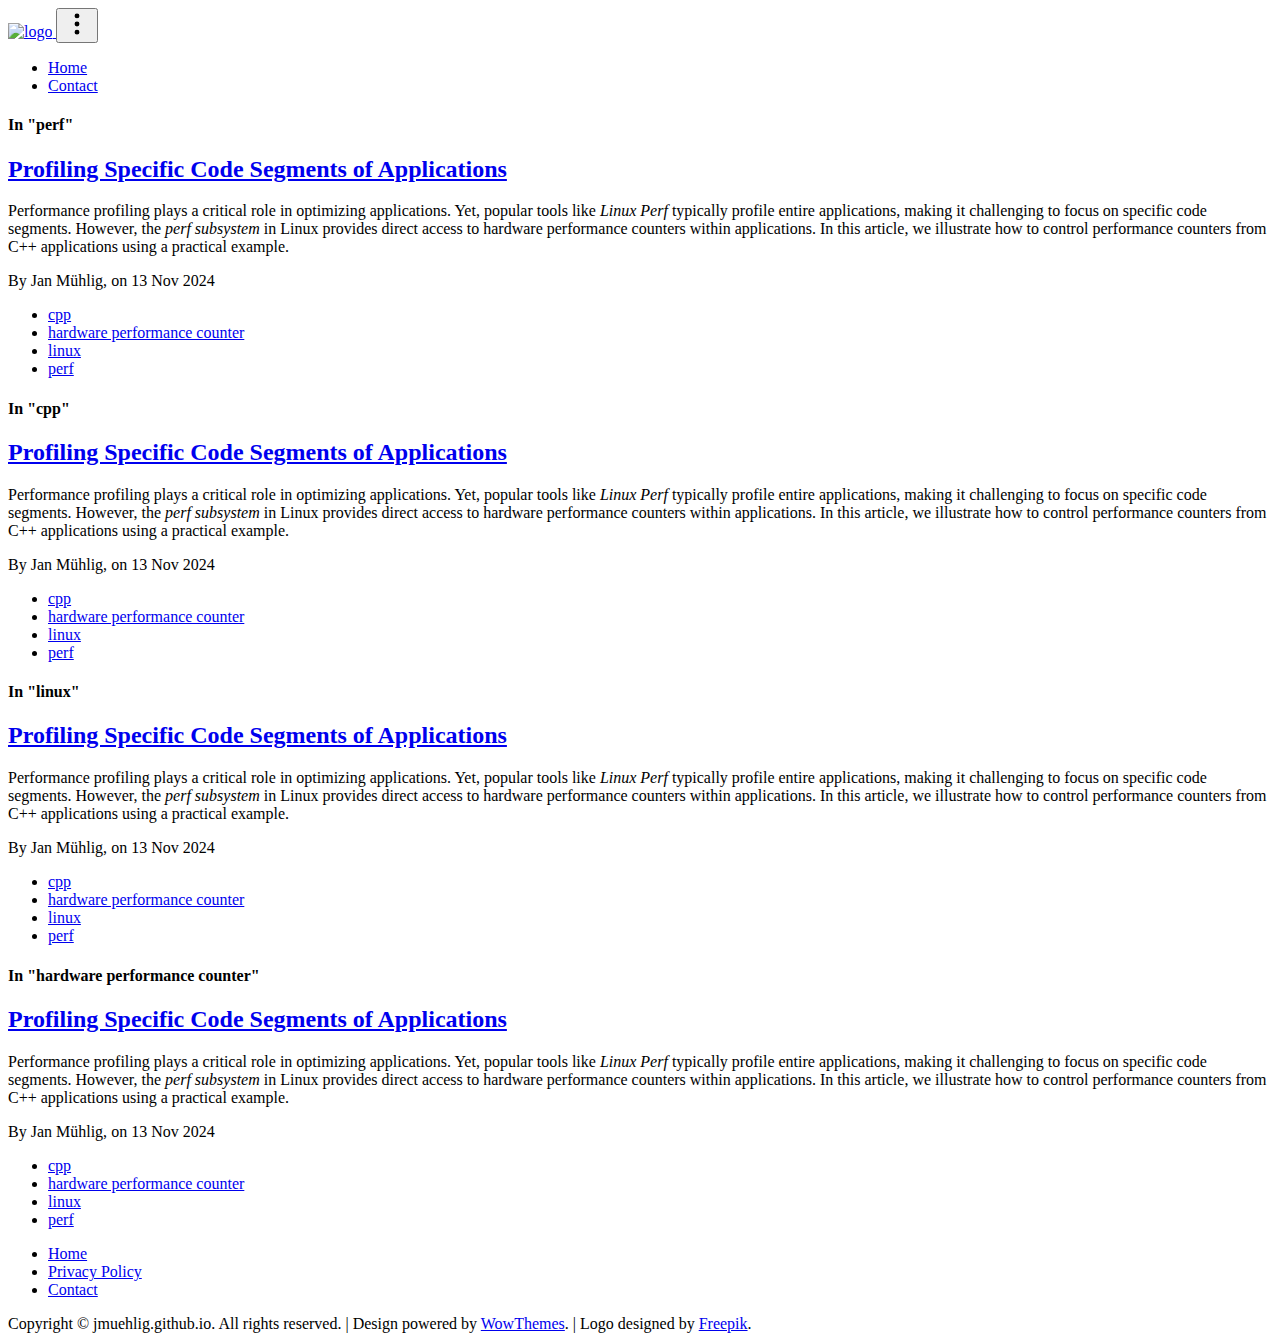
==== categories/index.html @ b86a59b8 "Initial blog." ====
<!DOCTYPE html>
<html lang="en">
<head>
<meta charset="utf-8">
<meta name="viewport" content="width=device-width, initial-scale=1, shrink-to-fit=no">
<link rel="icon" href="jmuehlig.github.io/assets/images/favicon.ico">

<title>Categories | jmuehlig.github.io</title>

<!-- Begin Jekyll SEO tag v2.8.0 -->
<title>Categories | jmuehlig.github.io</title>
<meta name="generator" content="Jekyll v4.3.3" />
<meta property="og:title" content="Categories" />
<meta name="author" content="jan" />
<meta property="og:locale" content="en_us" />
<meta property="og:site_name" content="jmuehlig.github.io" />
<meta property="og:type" content="website" />
<meta name="twitter:card" content="summary" />
<meta property="twitter:title" content="Categories" />
<script type="application/ld+json">
{"@context":"https://schema.org","@type":"WebPage","author":{"@type":"Person","name":"jan"},"headline":"Categories","publisher":{"@type":"Organization","logo":{"@type":"ImageObject","url":"/jmuehlig.github.io/assets/images/logo.png"},"name":"jan"},"url":"/jmuehlig.github.io/categories/"}</script>
<!-- End Jekyll SEO tag -->


<link href="jmuehlig.github.io/assets/css/theme.css" rel="stylesheet">

<!-- custom CSS - Remove this if you don't use it or choose to customize the stylesheet with sass-->
<link href="jmuehlig.github.io/assets/css/custom.css" rel="stylesheet">
<!-- custom CSS end-->
    

   
</head>   
    

<body class="layout-categories">

    
<!-- Menu Navigation
================================================== -->
<div class="navigation-wrap start-header start-style">
    <nav class="navbar navbar-expand-lg">
        <div class="container">

          <a class="navbar-brand text-dark font-weight-bold big d-flex align-items-center" href="jmuehlig.github.io/">
          
          <img class="mr-2" src="jmuehlig.github.io/assets/images/logo.png" alt="logo" width="40px"> 
          
          </a> 
          

          <button class="navbar-toggler" type="button" data-bs-toggle="collapse" data-bs-target="#navbarResponsive" aria-controls="navbarResponsive" aria-expanded="false" aria-label="Toggle navigation">
            <svg xmlns="http://www.w3.org/2000/svg" width="26" height="26" fill="currentColor" class="bi bi-three-dots-vertical" viewBox="0 0 16 16">
              <path d="M9.5 13a1.5 1.5 0 1 1-3 0 1.5 1.5 0 0 1 3 0zm0-5a1.5 1.5 0 1 1-3 0 1.5 1.5 0 0 1 3 0zm0-5a1.5 1.5 0 1 1-3 0 1.5 1.5 0 0 1 3 0z"/>
            </svg>
          </button>
          
          <div class="collapse navbar-collapse" id="navbarResponsive">
            <ul class="navbar-nav ml-auto font-weight-bold d-flex align-items-center">
              
              <li class="nav-item">
                <a class="nav-link px-3 " href="jmuehlig.github.io/" alt="Home">Home</a>
              </li>
              
              <li class="nav-item">
                <a class="nav-link px-3 " href="jmuehlig.github.io/contact/" alt="Contact">Contact</a>
              </li>
              
            </ul>
          </div>

        </div>
      </nav>
    </div>  

    
<!-- Container
================================================== -->    
<main class="container">   
      
<h4 class="mt-5 mb-4 pb-2 border-bottom" id="perf"><span class="text-capitalize small font-weight-bold">In "perf"</span></h4>
<div class="row">




<div class="col-md-4 mb-5">
<!-- begin post -->

<div class="card">
    <div class="card-block">
        <h2 class="card-title h4 serif-font"><a href="/jmuehlig.github.io/profiling-specific-code-segments-of-applications/" target="_self">Profiling Specific Code Segments of Applications</a></h2>
        <p class="card-text text-muted"><p>Performance profiling plays a critical role in optimizing applications. Yet, popular tools like <em>Linux Perf</em> typically profile entire applications, making it challenging to focus on specific code segments. However, the <em>perf subsystem</em> in Linux provides direct access to hardware performance counters within applications. In this article, we illustrate how to control performance counters from C++ applications using a practical example.</p>
</p>
        <div class="metafooter">
            <div class="wrapfooter small d-flex align-items-center">
                <span class="author-meta">
                  By  <span class="post-name"> Jan Mühlig, </span>             
                  on <span class="post-date">13 Nov 2024</span>
                </span>               
                <div class="clearfix"></div>
            </div>
            <p>
              <ul class="tags">
                  
                  
                  <li>
                   <a href="jmuehlig.github.io/categories#cpp">cpp</a>
                  </li>
                  
                  <li>
                   <a href="jmuehlig.github.io/categories#hardware-performance-counter">hardware performance counter</a>
                  </li>
                  
                  <li>
                   <a href="jmuehlig.github.io/categories#linux">linux</a>
                  </li>
                  
                  <li>
                   <a href="jmuehlig.github.io/categories#perf">perf</a>
                  </li>
                  
                </ul>
            </p>
        </div>
    </div>
</div>
<!-- end post -->

</div>





</div>

<h4 class="mt-5 mb-4 pb-2 border-bottom" id="cpp"><span class="text-capitalize small font-weight-bold">In "cpp"</span></h4>
<div class="row">




<div class="col-md-4 mb-5">
<!-- begin post -->

<div class="card">
    <div class="card-block">
        <h2 class="card-title h4 serif-font"><a href="/jmuehlig.github.io/profiling-specific-code-segments-of-applications/" target="_self">Profiling Specific Code Segments of Applications</a></h2>
        <p class="card-text text-muted"><p>Performance profiling plays a critical role in optimizing applications. Yet, popular tools like <em>Linux Perf</em> typically profile entire applications, making it challenging to focus on specific code segments. However, the <em>perf subsystem</em> in Linux provides direct access to hardware performance counters within applications. In this article, we illustrate how to control performance counters from C++ applications using a practical example.</p>
</p>
        <div class="metafooter">
            <div class="wrapfooter small d-flex align-items-center">
                <span class="author-meta">
                  By  <span class="post-name"> Jan Mühlig, </span>             
                  on <span class="post-date">13 Nov 2024</span>
                </span>               
                <div class="clearfix"></div>
            </div>
            <p>
              <ul class="tags">
                  
                  
                  <li>
                   <a href="jmuehlig.github.io/categories#cpp">cpp</a>
                  </li>
                  
                  <li>
                   <a href="jmuehlig.github.io/categories#hardware-performance-counter">hardware performance counter</a>
                  </li>
                  
                  <li>
                   <a href="jmuehlig.github.io/categories#linux">linux</a>
                  </li>
                  
                  <li>
                   <a href="jmuehlig.github.io/categories#perf">perf</a>
                  </li>
                  
                </ul>
            </p>
        </div>
    </div>
</div>
<!-- end post -->

</div>





</div>

<h4 class="mt-5 mb-4 pb-2 border-bottom" id="linux"><span class="text-capitalize small font-weight-bold">In "linux"</span></h4>
<div class="row">




<div class="col-md-4 mb-5">
<!-- begin post -->

<div class="card">
    <div class="card-block">
        <h2 class="card-title h4 serif-font"><a href="/jmuehlig.github.io/profiling-specific-code-segments-of-applications/" target="_self">Profiling Specific Code Segments of Applications</a></h2>
        <p class="card-text text-muted"><p>Performance profiling plays a critical role in optimizing applications. Yet, popular tools like <em>Linux Perf</em> typically profile entire applications, making it challenging to focus on specific code segments. However, the <em>perf subsystem</em> in Linux provides direct access to hardware performance counters within applications. In this article, we illustrate how to control performance counters from C++ applications using a practical example.</p>
</p>
        <div class="metafooter">
            <div class="wrapfooter small d-flex align-items-center">
                <span class="author-meta">
                  By  <span class="post-name"> Jan Mühlig, </span>             
                  on <span class="post-date">13 Nov 2024</span>
                </span>               
                <div class="clearfix"></div>
            </div>
            <p>
              <ul class="tags">
                  
                  
                  <li>
                   <a href="jmuehlig.github.io/categories#cpp">cpp</a>
                  </li>
                  
                  <li>
                   <a href="jmuehlig.github.io/categories#hardware-performance-counter">hardware performance counter</a>
                  </li>
                  
                  <li>
                   <a href="jmuehlig.github.io/categories#linux">linux</a>
                  </li>
                  
                  <li>
                   <a href="jmuehlig.github.io/categories#perf">perf</a>
                  </li>
                  
                </ul>
            </p>
        </div>
    </div>
</div>
<!-- end post -->

</div>





</div>

<h4 class="mt-5 mb-4 pb-2 border-bottom" id="hardware-performance-counter"><span class="text-capitalize small font-weight-bold">In "hardware performance counter"</span></h4>
<div class="row">




<div class="col-md-4 mb-5">
<!-- begin post -->

<div class="card">
    <div class="card-block">
        <h2 class="card-title h4 serif-font"><a href="/jmuehlig.github.io/profiling-specific-code-segments-of-applications/" target="_self">Profiling Specific Code Segments of Applications</a></h2>
        <p class="card-text text-muted"><p>Performance profiling plays a critical role in optimizing applications. Yet, popular tools like <em>Linux Perf</em> typically profile entire applications, making it challenging to focus on specific code segments. However, the <em>perf subsystem</em> in Linux provides direct access to hardware performance counters within applications. In this article, we illustrate how to control performance counters from C++ applications using a practical example.</p>
</p>
        <div class="metafooter">
            <div class="wrapfooter small d-flex align-items-center">
                <span class="author-meta">
                  By  <span class="post-name"> Jan Mühlig, </span>             
                  on <span class="post-date">13 Nov 2024</span>
                </span>               
                <div class="clearfix"></div>
            </div>
            <p>
              <ul class="tags">
                  
                  
                  <li>
                   <a href="jmuehlig.github.io/categories#cpp">cpp</a>
                  </li>
                  
                  <li>
                   <a href="jmuehlig.github.io/categories#hardware-performance-counter">hardware performance counter</a>
                  </li>
                  
                  <li>
                   <a href="jmuehlig.github.io/categories#linux">linux</a>
                  </li>
                  
                  <li>
                   <a href="jmuehlig.github.io/categories#perf">perf</a>
                  </li>
                  
                </ul>
            </p>
        </div>
    </div>
</div>
<!-- end post -->

</div>





</div>

  
</main>

<!-- Footer
================================================== -->    
<footer class="footer container text-center">  

  <!-- CREDITS BEGIN.-->
  <!-- If you want to support my work, please donate to remove the credits. This helps me keep it up and running: https://www.wowthemes.net/donate/ -->
  <!--div class="credits mx-auto text-center mb-3">
    <a class="hover-opacity font-weight-bold" href="https://bootstrapstarter.com/template-affiliates-bootstrap-jekyll/">
      <img src="jmuehlig.github.io/assets/images/credits.png" alt="powered by WowThemes">
    </a>
  </div-->
  <!-- CREDITS END -->

  <ul class="p-0 mb-1 small">
    
    <li>
      <a href="jmuehlig.github.io/" alt="Home">Home</a>
    </li>
    
    <li>
      <a href="jmuehlig.github.io/privacy-policy/" alt="Privacy Policy">Privacy Policy</a>
    </li>
    
    <li>
      <a href="jmuehlig.github.io/contact/" alt="Contact">Contact</a>
    </li>
    
    </ul>
    <div class="copyright small">
       Copyright © jmuehlig.github.io. All rights reserved.
       |
       Design powered by <a class="hover-opacity font-weight-bold" href="https://bootstrapstarter.com/template-affiliates-bootstrap-jekyll/">WowThemes</a>.
       |
       Logo designed by <a class="hover-opacity font-weight-bold" href="http://www.freepik.com">Freepik</a>.
    </div>
</footer>

<!-- JavaScript
================================================== -->    
<script src="jmuehlig.github.io/assets/js/jquery.min.js"></script>   
<script src="jmuehlig.github.io/assets/js/bootstrap.min.js"></script>   
<script src="jmuehlig.github.io/assets/js/theme.js"></script>    
<script src="https://cdn.mathjax.org/mathjax/latest/MathJax.js?config=TeX-AMS-MML_HTMLorMML" type="text/javascript"></script>
</body>
    
</html>
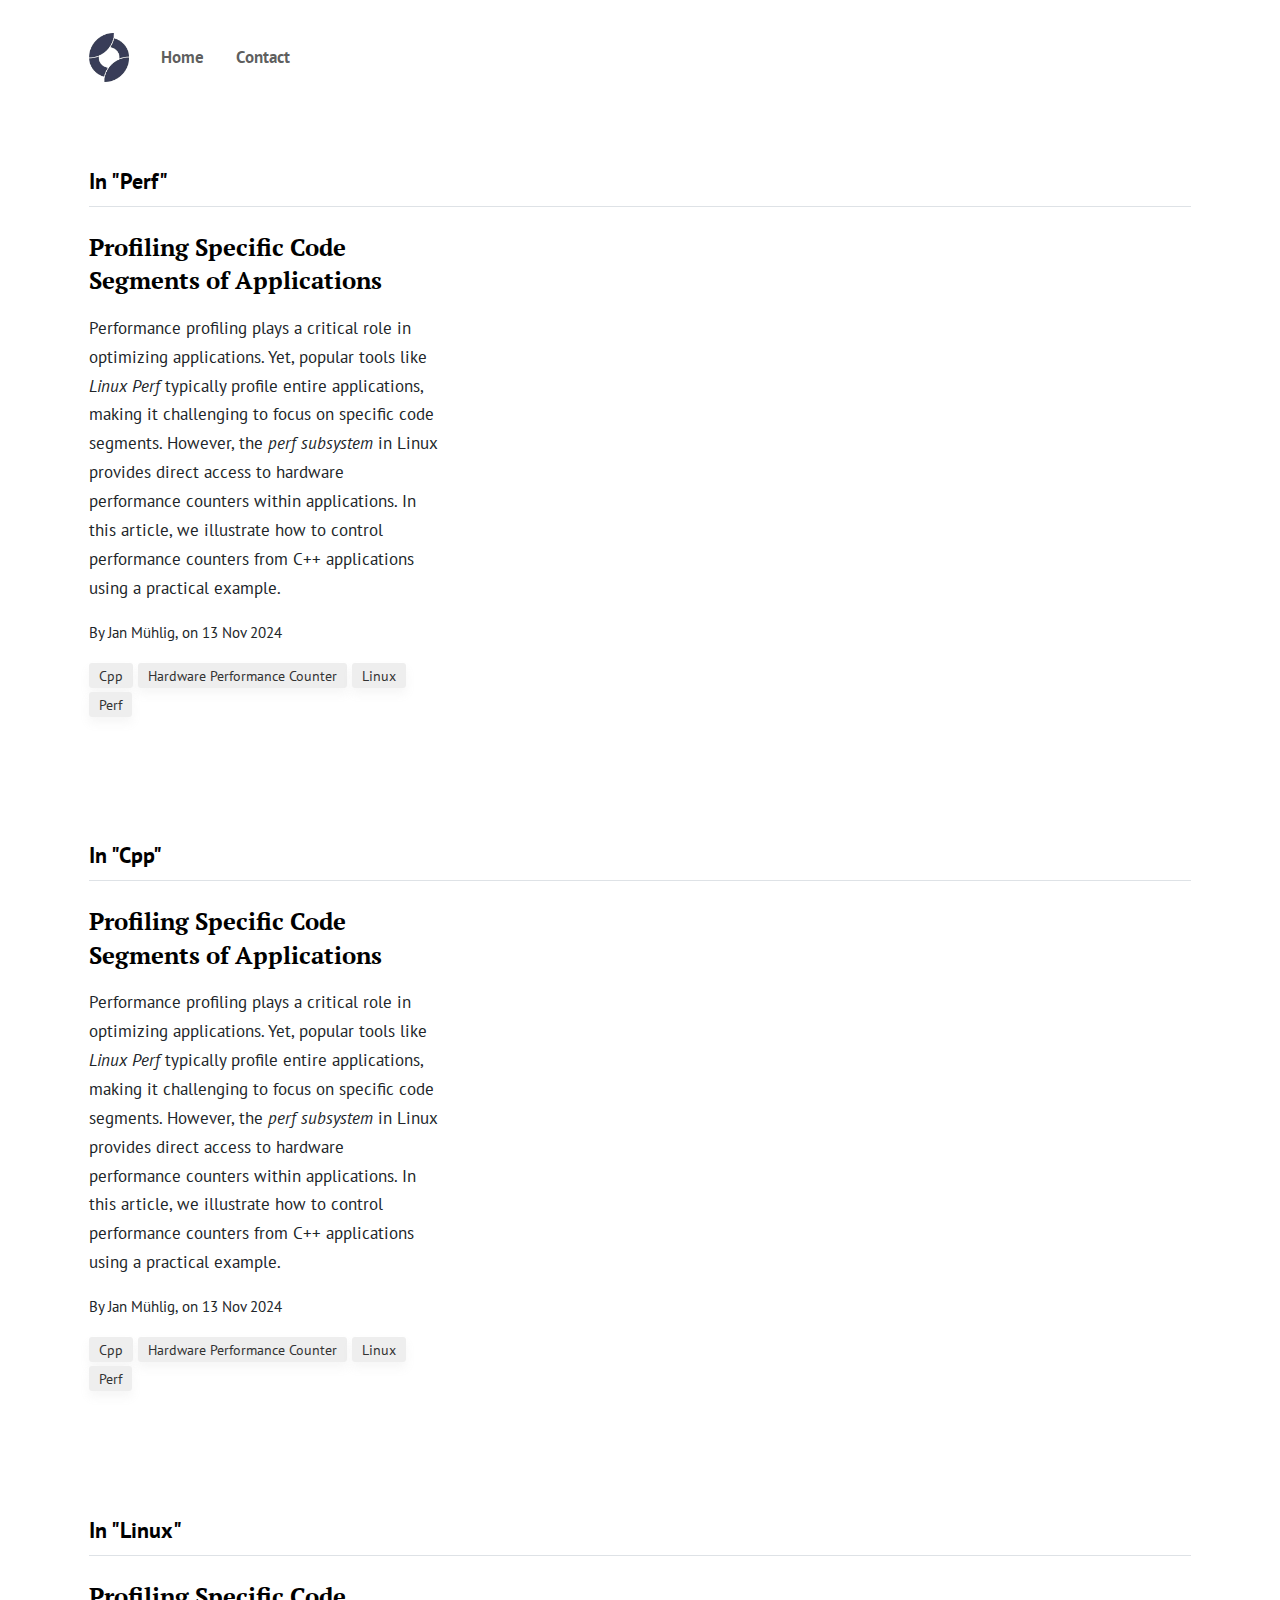
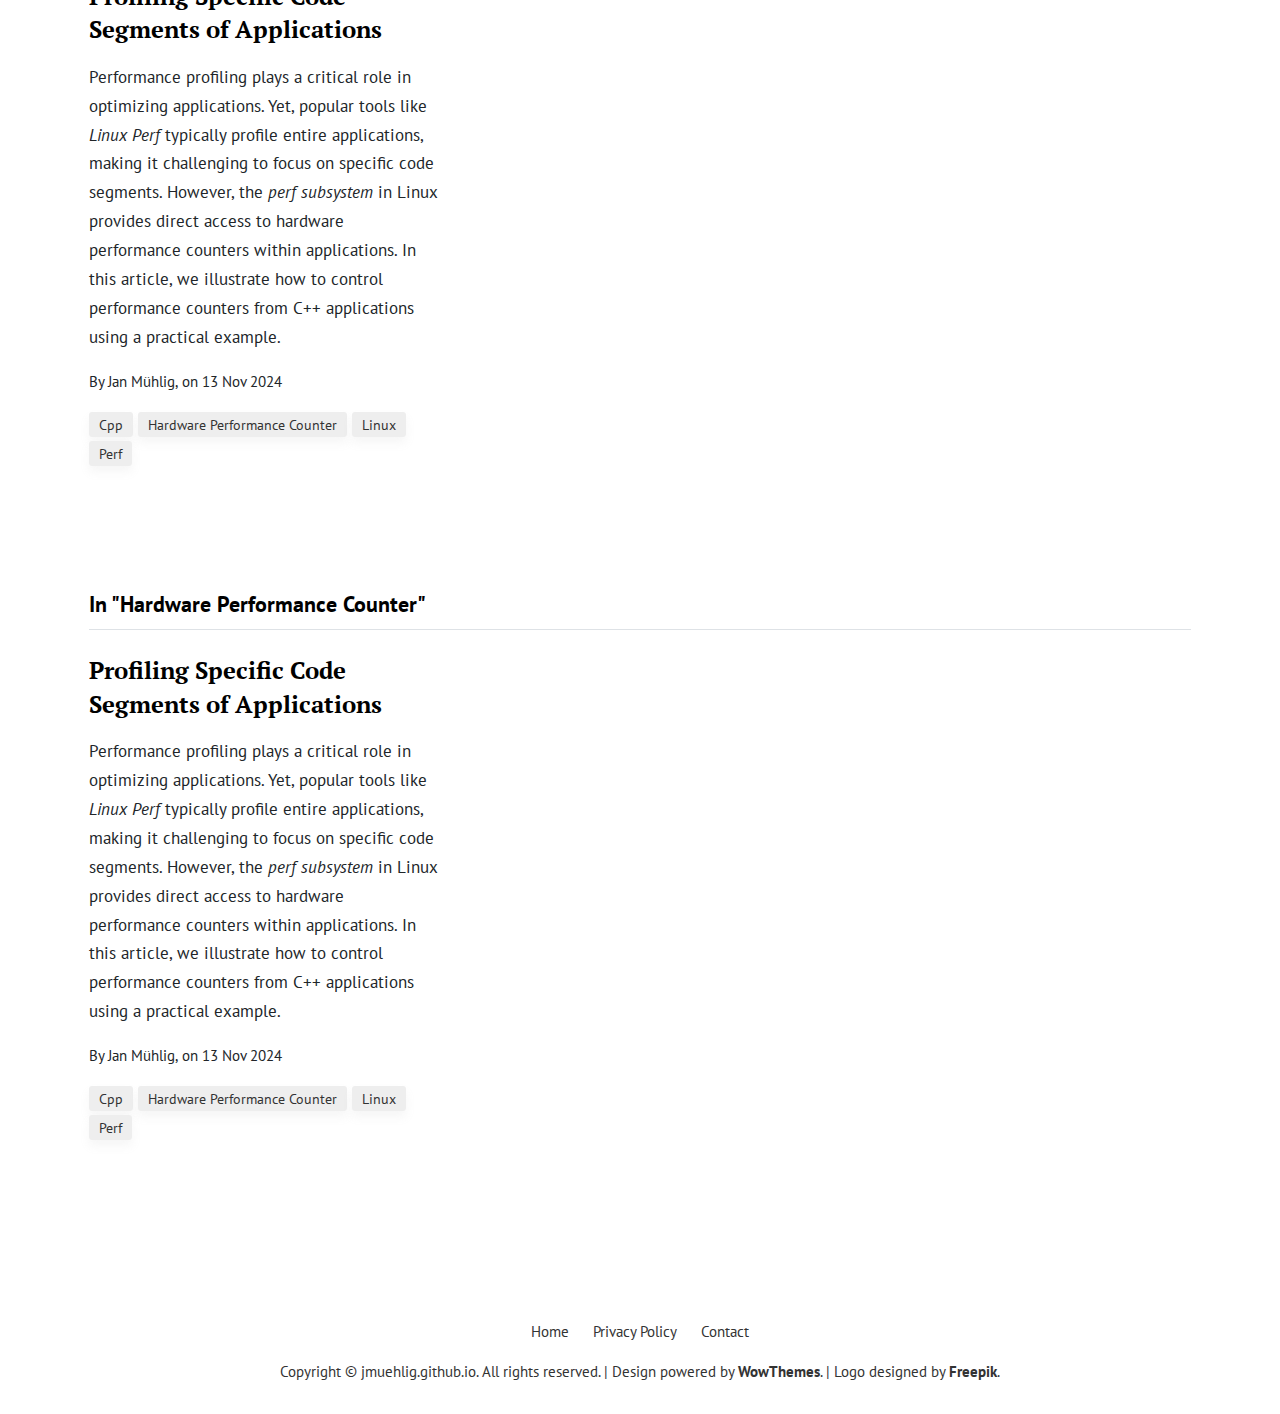
==== commit b5d5f8e0: "Fixed baseurl." ====
--- a/categories/index.html
+++ b/categories/index.html
@@ -3,7 +3,7 @@
 <head>
 <meta charset="utf-8">
 <meta name="viewport" content="width=device-width, initial-scale=1, shrink-to-fit=no">
-<link rel="icon" href="jmuehlig.github.io/assets/images/favicon.ico">
+<link rel="icon" href="https://jmuehlig.github.io/assets/images/favicon.ico">
 
 <title>Categories | jmuehlig.github.io</title>
 
@@ -18,14 +18,14 @@
 <meta name="twitter:card" content="summary" />
 <meta property="twitter:title" content="Categories" />
 <script type="application/ld+json">
-{"@context":"https://schema.org","@type":"WebPage","author":{"@type":"Person","name":"jan"},"headline":"Categories","publisher":{"@type":"Organization","logo":{"@type":"ImageObject","url":"/jmuehlig.github.io/assets/images/logo.png"},"name":"jan"},"url":"/jmuehlig.github.io/categories/"}</script>
+{"@context":"https://schema.org","@type":"WebPage","author":{"@type":"Person","name":"jan"},"headline":"Categories","publisher":{"@type":"Organization","logo":{"@type":"ImageObject","url":"/https://jmuehlig.github.io/assets/images/logo.png"},"name":"jan"},"url":"/https://jmuehlig.github.io/categories/"}</script>
 <!-- End Jekyll SEO tag -->
 
 
-<link href="jmuehlig.github.io/assets/css/theme.css" rel="stylesheet">
+<link href="https://jmuehlig.github.io/assets/css/theme.css" rel="stylesheet">
 
 <!-- custom CSS - Remove this if you don't use it or choose to customize the stylesheet with sass-->
-<link href="jmuehlig.github.io/assets/css/custom.css" rel="stylesheet">
+<link href="https://jmuehlig.github.io/assets/css/custom.css" rel="stylesheet">
 <!-- custom CSS end-->
     
 
@@ -42,9 +42,9 @@
     <nav class="navbar navbar-expand-lg">
         <div class="container">
 
-          <a class="navbar-brand text-dark font-weight-bold big d-flex align-items-center" href="jmuehlig.github.io/">
+          <a class="navbar-brand text-dark font-weight-bold big d-flex align-items-center" href="https://jmuehlig.github.io/">
           
-          <img class="mr-2" src="jmuehlig.github.io/assets/images/logo.png" alt="logo" width="40px"> 
+          <img class="mr-2" src="https://jmuehlig.github.io/assets/images/logo.png" alt="logo" width="40px"> 
           
           </a> 
           
@@ -59,11 +59,11 @@
             <ul class="navbar-nav ml-auto font-weight-bold d-flex align-items-center">
               
               <li class="nav-item">
-                <a class="nav-link px-3 " href="jmuehlig.github.io/" alt="Home">Home</a>
+                <a class="nav-link px-3 " href="https://jmuehlig.github.io/" alt="Home">Home</a>
               </li>
               
               <li class="nav-item">
-                <a class="nav-link px-3 " href="jmuehlig.github.io/contact/" alt="Contact">Contact</a>
+                <a class="nav-link px-3 " href="https://jmuehlig.github.io/contact/" alt="Contact">Contact</a>
               </li>
               
             </ul>
@@ -89,7 +89,7 @@
 
 <div class="card">
     <div class="card-block">
-        <h2 class="card-title h4 serif-font"><a href="/jmuehlig.github.io/profiling-specific-code-segments-of-applications/" target="_self">Profiling Specific Code Segments of Applications</a></h2>
+        <h2 class="card-title h4 serif-font"><a href="/https://jmuehlig.github.io/profiling-specific-code-segments-of-applications/" target="_self">Profiling Specific Code Segments of Applications</a></h2>
         <p class="card-text text-muted"><p>Performance profiling plays a critical role in optimizing applications. Yet, popular tools like <em>Linux Perf</em> typically profile entire applications, making it challenging to focus on specific code segments. However, the <em>perf subsystem</em> in Linux provides direct access to hardware performance counters within applications. In this article, we illustrate how to control performance counters from C++ applications using a practical example.</p>
 </p>
         <div class="metafooter">
@@ -105,19 +105,19 @@
                   
                   
                   <li>
-                   <a href="jmuehlig.github.io/categories#cpp">cpp</a>
-                  </li>
-                  
-                  <li>
-                   <a href="jmuehlig.github.io/categories#hardware-performance-counter">hardware performance counter</a>
-                  </li>
-                  
-                  <li>
-                   <a href="jmuehlig.github.io/categories#linux">linux</a>
-                  </li>
-                  
-                  <li>
-                   <a href="jmuehlig.github.io/categories#perf">perf</a>
+                   <a href="https://jmuehlig.github.io/categories#cpp">cpp</a>
+                  </li>
+                  
+                  <li>
+                   <a href="https://jmuehlig.github.io/categories#hardware-performance-counter">hardware performance counter</a>
+                  </li>
+                  
+                  <li>
+                   <a href="https://jmuehlig.github.io/categories#linux">linux</a>
+                  </li>
+                  
+                  <li>
+                   <a href="https://jmuehlig.github.io/categories#perf">perf</a>
                   </li>
                   
                 </ul>
@@ -146,7 +146,7 @@
 
 <div class="card">
     <div class="card-block">
-        <h2 class="card-title h4 serif-font"><a href="/jmuehlig.github.io/profiling-specific-code-segments-of-applications/" target="_self">Profiling Specific Code Segments of Applications</a></h2>
+        <h2 class="card-title h4 serif-font"><a href="/https://jmuehlig.github.io/profiling-specific-code-segments-of-applications/" target="_self">Profiling Specific Code Segments of Applications</a></h2>
         <p class="card-text text-muted"><p>Performance profiling plays a critical role in optimizing applications. Yet, popular tools like <em>Linux Perf</em> typically profile entire applications, making it challenging to focus on specific code segments. However, the <em>perf subsystem</em> in Linux provides direct access to hardware performance counters within applications. In this article, we illustrate how to control performance counters from C++ applications using a practical example.</p>
 </p>
         <div class="metafooter">
@@ -162,19 +162,19 @@
                   
                   
                   <li>
-                   <a href="jmuehlig.github.io/categories#cpp">cpp</a>
-                  </li>
-                  
-                  <li>
-                   <a href="jmuehlig.github.io/categories#hardware-performance-counter">hardware performance counter</a>
-                  </li>
-                  
-                  <li>
-                   <a href="jmuehlig.github.io/categories#linux">linux</a>
-                  </li>
-                  
-                  <li>
-                   <a href="jmuehlig.github.io/categories#perf">perf</a>
+                   <a href="https://jmuehlig.github.io/categories#cpp">cpp</a>
+                  </li>
+                  
+                  <li>
+                   <a href="https://jmuehlig.github.io/categories#hardware-performance-counter">hardware performance counter</a>
+                  </li>
+                  
+                  <li>
+                   <a href="https://jmuehlig.github.io/categories#linux">linux</a>
+                  </li>
+                  
+                  <li>
+                   <a href="https://jmuehlig.github.io/categories#perf">perf</a>
                   </li>
                   
                 </ul>
@@ -203,7 +203,7 @@
 
 <div class="card">
     <div class="card-block">
-        <h2 class="card-title h4 serif-font"><a href="/jmuehlig.github.io/profiling-specific-code-segments-of-applications/" target="_self">Profiling Specific Code Segments of Applications</a></h2>
+        <h2 class="card-title h4 serif-font"><a href="/https://jmuehlig.github.io/profiling-specific-code-segments-of-applications/" target="_self">Profiling Specific Code Segments of Applications</a></h2>
         <p class="card-text text-muted"><p>Performance profiling plays a critical role in optimizing applications. Yet, popular tools like <em>Linux Perf</em> typically profile entire applications, making it challenging to focus on specific code segments. However, the <em>perf subsystem</em> in Linux provides direct access to hardware performance counters within applications. In this article, we illustrate how to control performance counters from C++ applications using a practical example.</p>
 </p>
         <div class="metafooter">
@@ -219,19 +219,19 @@
                   
                   
                   <li>
-                   <a href="jmuehlig.github.io/categories#cpp">cpp</a>
-                  </li>
-                  
-                  <li>
-                   <a href="jmuehlig.github.io/categories#hardware-performance-counter">hardware performance counter</a>
-                  </li>
-                  
-                  <li>
-                   <a href="jmuehlig.github.io/categories#linux">linux</a>
-                  </li>
-                  
-                  <li>
-                   <a href="jmuehlig.github.io/categories#perf">perf</a>
+                   <a href="https://jmuehlig.github.io/categories#cpp">cpp</a>
+                  </li>
+                  
+                  <li>
+                   <a href="https://jmuehlig.github.io/categories#hardware-performance-counter">hardware performance counter</a>
+                  </li>
+                  
+                  <li>
+                   <a href="https://jmuehlig.github.io/categories#linux">linux</a>
+                  </li>
+                  
+                  <li>
+                   <a href="https://jmuehlig.github.io/categories#perf">perf</a>
                   </li>
                   
                 </ul>
@@ -260,7 +260,7 @@
 
 <div class="card">
     <div class="card-block">
-        <h2 class="card-title h4 serif-font"><a href="/jmuehlig.github.io/profiling-specific-code-segments-of-applications/" target="_self">Profiling Specific Code Segments of Applications</a></h2>
+        <h2 class="card-title h4 serif-font"><a href="/https://jmuehlig.github.io/profiling-specific-code-segments-of-applications/" target="_self">Profiling Specific Code Segments of Applications</a></h2>
         <p class="card-text text-muted"><p>Performance profiling plays a critical role in optimizing applications. Yet, popular tools like <em>Linux Perf</em> typically profile entire applications, making it challenging to focus on specific code segments. However, the <em>perf subsystem</em> in Linux provides direct access to hardware performance counters within applications. In this article, we illustrate how to control performance counters from C++ applications using a practical example.</p>
 </p>
         <div class="metafooter">
@@ -276,19 +276,19 @@
                   
                   
                   <li>
-                   <a href="jmuehlig.github.io/categories#cpp">cpp</a>
-                  </li>
-                  
-                  <li>
-                   <a href="jmuehlig.github.io/categories#hardware-performance-counter">hardware performance counter</a>
-                  </li>
-                  
-                  <li>
-                   <a href="jmuehlig.github.io/categories#linux">linux</a>
-                  </li>
-                  
-                  <li>
-                   <a href="jmuehlig.github.io/categories#perf">perf</a>
+                   <a href="https://jmuehlig.github.io/categories#cpp">cpp</a>
+                  </li>
+                  
+                  <li>
+                   <a href="https://jmuehlig.github.io/categories#hardware-performance-counter">hardware performance counter</a>
+                  </li>
+                  
+                  <li>
+                   <a href="https://jmuehlig.github.io/categories#linux">linux</a>
+                  </li>
+                  
+                  <li>
+                   <a href="https://jmuehlig.github.io/categories#perf">perf</a>
                   </li>
                   
                 </ul>
@@ -317,7 +317,7 @@
   <!-- If you want to support my work, please donate to remove the credits. This helps me keep it up and running: https://www.wowthemes.net/donate/ -->
   <!--div class="credits mx-auto text-center mb-3">
     <a class="hover-opacity font-weight-bold" href="https://bootstrapstarter.com/template-affiliates-bootstrap-jekyll/">
-      <img src="jmuehlig.github.io/assets/images/credits.png" alt="powered by WowThemes">
+      <img src="https://jmuehlig.github.io/assets/images/credits.png" alt="powered by WowThemes">
     </a>
   </div-->
   <!-- CREDITS END -->
@@ -325,15 +325,15 @@
   <ul class="p-0 mb-1 small">
     
     <li>
-      <a href="jmuehlig.github.io/" alt="Home">Home</a>
+      <a href="https://jmuehlig.github.io/" alt="Home">Home</a>
     </li>
     
     <li>
-      <a href="jmuehlig.github.io/privacy-policy/" alt="Privacy Policy">Privacy Policy</a>
+      <a href="https://jmuehlig.github.io/privacy-policy/" alt="Privacy Policy">Privacy Policy</a>
     </li>
     
     <li>
-      <a href="jmuehlig.github.io/contact/" alt="Contact">Contact</a>
+      <a href="https://jmuehlig.github.io/contact/" alt="Contact">Contact</a>
     </li>
     
     </ul>
@@ -348,9 +348,9 @@
 
 <!-- JavaScript
 ================================================== -->    
-<script src="jmuehlig.github.io/assets/js/jquery.min.js"></script>   
-<script src="jmuehlig.github.io/assets/js/bootstrap.min.js"></script>   
-<script src="jmuehlig.github.io/assets/js/theme.js"></script>    
+<script src="https://jmuehlig.github.io/assets/js/jquery.min.js"></script>   
+<script src="https://jmuehlig.github.io/assets/js/bootstrap.min.js"></script>   
+<script src="https://jmuehlig.github.io/assets/js/theme.js"></script>    
 <script src="https://cdn.mathjax.org/mathjax/latest/MathJax.js?config=TeX-AMS-MML_HTMLorMML" type="text/javascript"></script>
 </body>
     
